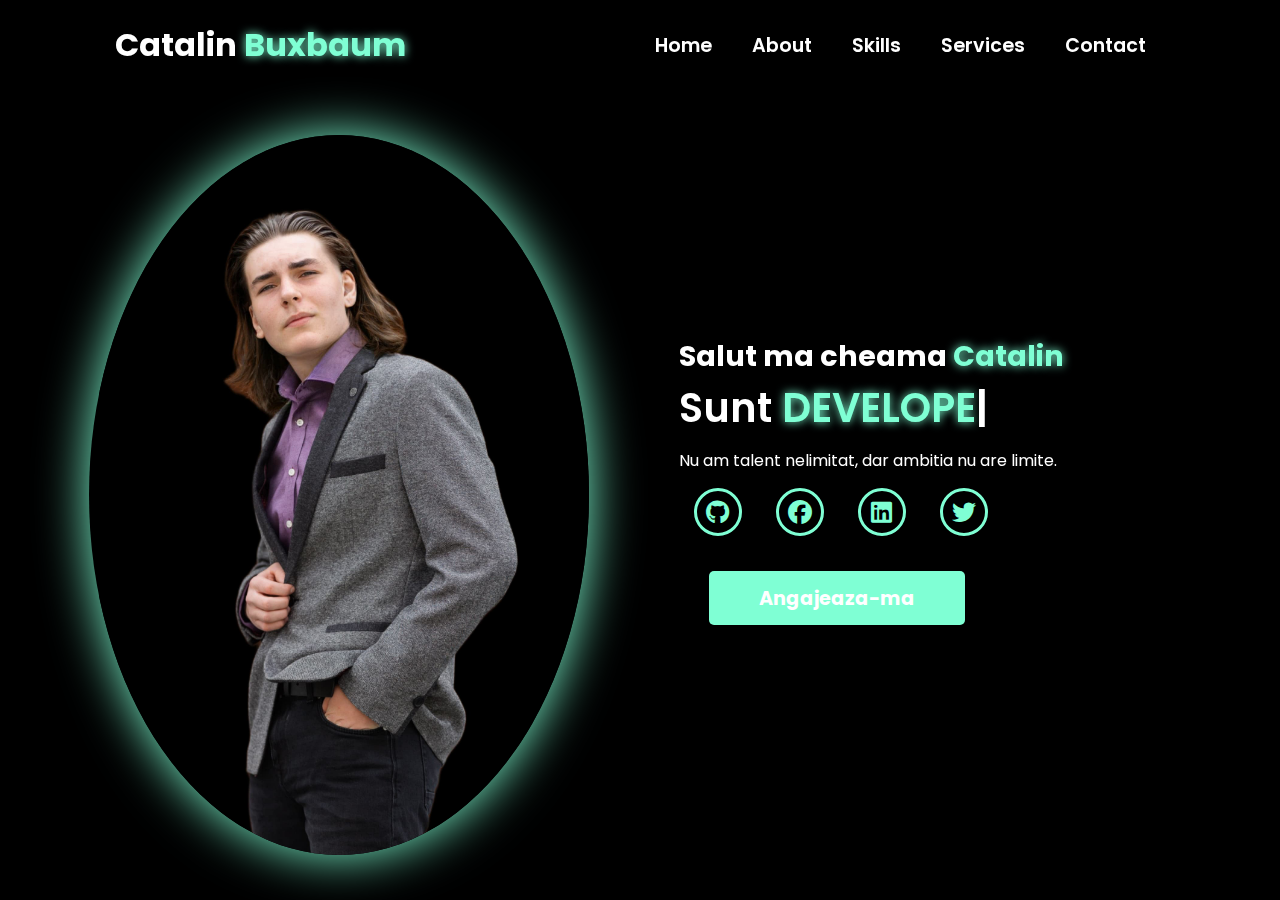
==== index.html @ 6d6b0965 "First commit" ====
<!DOCTYPE html>
<html lang="en">
<head>
    <meta charset="UTF-8">
    <meta name="viewport" content="width=device-width, initial-scale=1.0">
    <link rel="stylesheet" href="https://cdnjs.cloudflare.com/ajax/libs/font-awesome/6.5.1/css/all.min.css">
    <link rel="stylesheet" href="https://unpkg.com/aos@next/dist/aos.css" />
    <link rel="stylesheet" href="style.css">
    <title>Catalin Portofoliu</title>
</head>
<body>
    <nav>
        <div class="nav-container">
            <div class="logo" data-aos="zoom-in" data-aos-duration="1500">
                Catalin <span>Buxbaum</span>
            </div>
            <div class="links">
                <div class="link" data-aos="fade-up" data-aos-duration="1500" data-aos-delay="100"><a href="#">Home</a></div>
                <div class="link" data-aos="fade-up" data-aos-duration="1500" data-aos-delay="200"><a href="#">About</a></div>
                <div class="link" data-aos="fade-up" data-aos-duration="1500" data-aos-delay="300"><a href="#">Skills</a></div>
                <div class="link" data-aos="fade-up" data-aos-duration="1500" data-aos-delay="400"><a href="#">Services</a></div>
                <div class="link" data-aos="fade-up" data-aos-duration="1500" data-aos-delay="500"><a href="#">Contact</a></div>
        </div>
        <i class="fa-solid fa-bars hamburg" onclick="hamburg()"></i>
    </div>
        <div class="dropdown">
            <div class="links">
                <a href="#">Home</a>
                <a href="#">About</a>
                <a href="#">Skills</a>
                <a href="#">Service</a>
                <a href="#">Contact</a>
                <i class="fa-solid fa-xmark cancel" onclick="cancel()"></i>
            </div>
        </div>
    </nav>
    <section>
        <div class="main-container">
            <div class="image" data-aos="zoom-out" data-aos-duration="3000">
                <img src="Imagini/Par Lung.jpg" alt="">
            </div>
            <div class="content">
                <h1 data-aos="fade-left" data-aos-duration="1500" data-aos-delay="700">Salut ma cheama <span>Catalin</span></h1>
                <div class="typewriter" data-aos="fade-right" data-aos-duration="1500" data-aos-delay="900">Sunt <span class="typewriter-text"></span><label for="">|</label></div>
                <p data-aos="flip-down" data-aos-duration="1500" data-aos-delay="1100">Nu am talent nelimitat, dar ambitia nu are limite.</p>
                <div class="social-links">
                    <a href="#" data-aos="fade-up" data-aos-duration="1500" data-aos-delay="1300"><i class="fa-brands fa-github"></i></a>
                    <a href="#" data-aos="fade-up" data-aos-duration="1500" data-aos-delay="1400"><i class="fa-brands fa-facebook"></i></a>
                    <a href="#" data-aos="fade-up" data-aos-duration="1500" data-aos-delay="1500"><i class="fa-brands fa-linkedin"></i></a>
                    <a href="#" data-aos="fade-up" data-aos-duration="1500" data-aos-delay="1600"><i class="fa-brands fa-twitter"></i></a>
                </div>
                <div class="btn" data-aos="zoom-in" data-aos-duration="1500" data-aos-delay="1800">
                    <button><Angajeaza-ma>Angajeaza-ma</button>
                </div>
            </div>
        </div>
    </section>
    <script src="https://unpkg.com/aos@next/dist/aos.js"></script>
    <script>
      AOS.init({offset:0});
    </script>
    <script src="script.js"></script>
</body>
</html>
---- style.css ----
@import url('https://fonts.googleapis.com/css2?family=Poppins:wght@100;200;300;400;500;600&display=swap');


:root {
    --accent-color: aquamarine;
}

* {
    padding: 0;
    margin: 0;
    font-family: 'Poppins', sans-serif;
    box-sizing: border-box;
}

body {
    width: 100%;
    height: 100vh;
    overflow: hidden;
    background-color: black;
}

nav {
    width: 100%;
    height: 10vh;
    position: sticky;
}

.nav-container {
    width: 100%;
    height: 100%;
    display: flex;
    justify-content: space-around;
    align-items: center;
}

.logo {
    color: white;
    font-size: 2rem;
    font-weight: bold;
}

.logo span {
    color: var(--accent-color);
    text-shadow: 0 0 10px var(--accent-color);
}

.hamburg,
.cancel {
    cursor: pointer;
    position: absolute;
    right: 15px;
    top: 10px;
    color: white;
    display: none;
    font-size: clamp(2.5rem, 0.5rem + 5vw, 3rem);
}

.nav-container .links {
    display: flex;
}

.nav-container .links a {
    position: relative;
    font-size: 1.2rem;
    color: white;
    margin: 0 20px;
    text-decoration: none;
    font-weight: 550;
    transition: 0.3s linear;
}

.nav-container .links a::before {
    position: absolute;
    content: "";
    bottom: -3px;
    left: 0;
    width: 0%;
    height: 3px;
    background-color: var(--accent-color);
    transition: 0.2s linear;
}

.nav-container .links a:hover::before {
    width: 100%;
}

.nav-container .links a:hover {
    color: var(--accent-color);
}

.dropdown {
    z-index: 100;
    position: absolute;
    top: 0;
    transform: translateY(-500px);
    width: 100%;
    height: auto;
    backdrop-filter: blur(4px) brightness(40%);
    box-shadow: 0 0 20px black;
    transition: 0.2s linear;
}

.dropdown .links a {
    display: flex;
    color: white;
    text-decoration: none;
    justify-content: center;
    padding: 15px 0;
    align-items: center;
    transition: 0.2s linear;
}

.dropdown .links a:hover {
    background-color: var(--accent-color);
}

section {
    width: 100%;
    height: 90vh;
}

.main-container {
    width: 100%;
    height: 100%;
    display: flex;
    justify-content: space-evenly;
    align-items: center;
}

.main-container .image {
    width: 500px;
    height: 80vh;
    border-radius: 100%;
    overflow: hidden;
    box-shadow: 0 0 50px var(--accent-color);
}

.main-container .image img {
    width: 110%;
    height: auto;
    margin-left: 10px;
    position: relative;
    top: -80px;   
}

.main-container .image:hover {
    animation: animate 1.5s ease-in-out infinite;
}

@keyframes animate {
    0% {
        scale: 1;
    }
    50% {
        scale: 1.05;
    }
    100% {
        scale: 1;
    }
}

.main-container .content {
    color: white;
    width: 40%;
    min-height: 100px;
}

.content h1 {
    font-size: clamp(1rem, 1rem + 5vw, 1.8rem);
}

.content h1 span {
    color: var(--accent-color);
    text-shadow: 0 0 10px var(--accent-color);
}

.content .typewriter {
    font-size: clamp(1rem, 1rem + 5vw, 2.5rem);
    font-weight: 600;
}

.content .typewriter-text {
    color: var(--accent-color);
    text-shadow: 0 0 10px var(--accent-color);
}

.content p {
    font-size: clamp(0.4rem, 0.2rem + 9vw, 1rem);
    margin: 10px 0;
}

.social-links i {
    display: inline-flex;
    justify-content: center;
    align-items: center;
    width: 3rem;
    height: 3rem;
    background-color: transparent;
    border: 0.2rem solid var(--accent-color);
    border-radius: 50%;
    color: var(--accent-color);
    margin: 5px 15px;
    font-size: 1.5rem;
    transition: 0.2s linear;
}

.social-links i:hover {
    scale: 1.3;
    color: black;
    background-color: var(--accent-color);
    filter: drop-shadow(0 0 10px var(--accent-color));
}

.content button {
    width: 50%;
    height: 6vh;
    margin: 30px;
    background-color: var(--accent-color);
    color: white;
    border: none;
    outline: none;
    font-size: 120%;
    font-weight: 700;
    border-radius: 5px;
    transition: 0.2s linear;
}

.content button:hover {
    scale: 1.1;
    color: var(--accent-color);
    border: 2px solid var(--accent-color);
    background-color: transparent;
    font-weight: 700;
    box-shadow: 0 0 40px var(--accent-color);
}

@media (max-width:884px) {
    nav .logo {
        position: absolute;
        top: 16px;
        left: 15px;
        font-size: 1.5rem;
    }

    .main-container {
        display: flex;
        flex-direction: column;
    }

    .nav-container .links {
        display: none;
    }

    .hamburg,
    .cancel {
        display: block;
    }

    .main-container .content {
        width: 80%;
    }

    .social-links i {
        width: 2.5rem;
        height: 2.5rem;
        font-size: 1.5rem;
    }

    .main-container .image {
        z-index: -1;
        width: 50%;
        height: 60%;
    }
}

@media (max-width:440px) {
    .main-container .image {
        width: 50%;
        height: 60%;
        margin-bottom: 0px;
    }

    .main-container .content {
        width: 80%;
    }

    .main-container button {
        margin-top: 15px;
    }
}
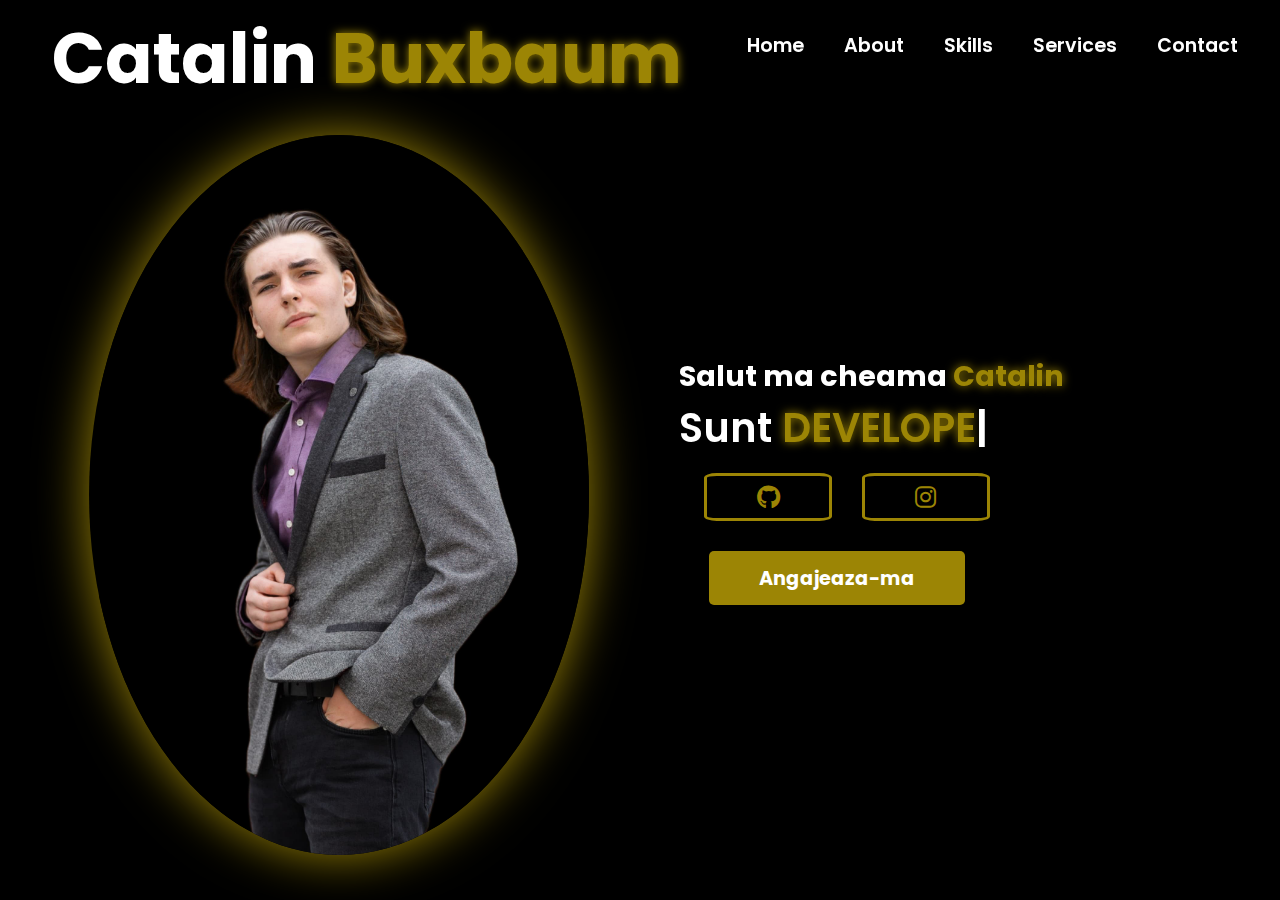
==== commit 8ef8c86e: "second commit" ====
--- a/index.html
+++ b/index.html
@@ -42,12 +42,10 @@
             <div class="content">
                 <h1 data-aos="fade-left" data-aos-duration="1500" data-aos-delay="700">Salut ma cheama <span>Catalin</span></h1>
                 <div class="typewriter" data-aos="fade-right" data-aos-duration="1500" data-aos-delay="900">Sunt <span class="typewriter-text"></span><label for="">|</label></div>
-                <p data-aos="flip-down" data-aos-duration="1500" data-aos-delay="1100">Nu am talent nelimitat, dar ambitia nu are limite.</p>
+                <p data-aos="flip-down" data-aos-duration="1500" data-aos-delay="1100"></p>
                 <div class="social-links">
                     <a href="#" data-aos="fade-up" data-aos-duration="1500" data-aos-delay="1300"><i class="fa-brands fa-github"></i></a>
-                    <a href="#" data-aos="fade-up" data-aos-duration="1500" data-aos-delay="1400"><i class="fa-brands fa-facebook"></i></a>
-                    <a href="#" data-aos="fade-up" data-aos-duration="1500" data-aos-delay="1500"><i class="fa-brands fa-linkedin"></i></a>
-                    <a href="#" data-aos="fade-up" data-aos-duration="1500" data-aos-delay="1600"><i class="fa-brands fa-twitter"></i></a>
+                    <a href="#" data-aos="fade-up" data-aos-duration="1500" data-aos-delay="1400"><i class="fa-brands fa-instagram"></i></a>
                 </div>
                 <div class="btn" data-aos="zoom-in" data-aos-duration="1500" data-aos-delay="1800">
                     <button><Angajeaza-ma>Angajeaza-ma</button>
--- a/style.css
+++ b/style.css
@@ -2,7 +2,7 @@
 
 
 :root {
-    --accent-color: aquamarine;
+    --accent-color: rgb(156, 133, 5);
 }
 
 * {
@@ -34,9 +34,12 @@
 }
 
 .logo {
-    color: white;
+    color: rgb(255, 255, 255);
     font-size: 2rem;
     font-weight: bold;
+    font-size: 70px;
+    margin-left: 2.3vw;
+    margin-top: 3vh;
 }
 
 .logo span {
@@ -193,15 +196,16 @@
     display: inline-flex;
     justify-content: center;
     align-items: center;
-    width: 3rem;
+    width: 8rem;
     height: 3rem;
     background-color: transparent;
     border: 0.2rem solid var(--accent-color);
-    border-radius: 50%;
-    color: var(--accent-color);
-    margin: 5px 15px;
+    border-radius: 10%;
+    color: var(--accent-color);
     font-size: 1.5rem;
     transition: 0.2s linear;
+    margin-left: 5%;
+    margin-top: 1%;
 }
 
 .social-links i:hover {
@@ -271,6 +275,9 @@
         width: 50%;
         height: 60%;
     }
+    .image{
+        margin-top: 10vh;
+    }
 }
 
 @media (max-width:440px) {
@@ -287,4 +294,5 @@
     .main-container button {
         margin-top: 15px;
     }
-}
+    
+}
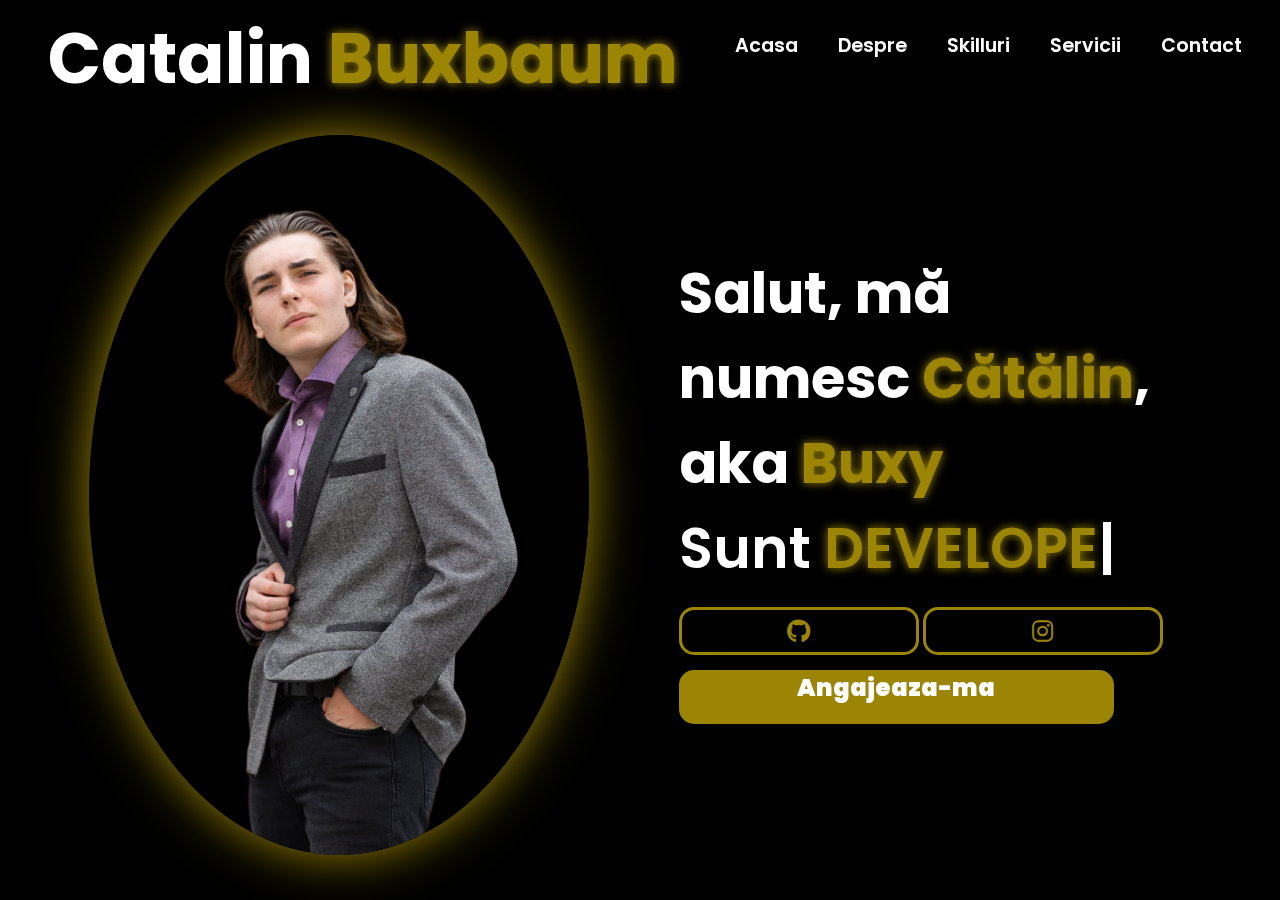
==== commit ef410797: "third commit" ====
--- a/index.html
+++ b/index.html
@@ -15,10 +15,10 @@
                 Catalin <span>Buxbaum</span>
             </div>
             <div class="links">
-                <div class="link" data-aos="fade-up" data-aos-duration="1500" data-aos-delay="100"><a href="#">Home</a></div>
-                <div class="link" data-aos="fade-up" data-aos-duration="1500" data-aos-delay="200"><a href="#">About</a></div>
-                <div class="link" data-aos="fade-up" data-aos-duration="1500" data-aos-delay="300"><a href="#">Skills</a></div>
-                <div class="link" data-aos="fade-up" data-aos-duration="1500" data-aos-delay="400"><a href="#">Services</a></div>
+                <div class="link" data-aos="fade-up" data-aos-duration="1500" data-aos-delay="100"><a href="#">Acasa</a></div>
+                <div class="link" data-aos="fade-up" data-aos-duration="1500" data-aos-delay="200"><a href="#">Despre</a></div>
+                <div class="link" data-aos="fade-up" data-aos-duration="1500" data-aos-delay="300"><a href="#">Skilluri</a></div>
+                <div class="link" data-aos="fade-up" data-aos-duration="1500" data-aos-delay="400"><a href="#">Servicii</a></div>
                 <div class="link" data-aos="fade-up" data-aos-duration="1500" data-aos-delay="500"><a href="#">Contact</a></div>
         </div>
         <i class="fa-solid fa-bars hamburg" onclick="hamburg()"></i>
@@ -40,12 +40,12 @@
                 <img src="Imagini/Par Lung.jpg" alt="">
             </div>
             <div class="content">
-                <h1 data-aos="fade-left" data-aos-duration="1500" data-aos-delay="700">Salut ma cheama <span>Catalin</span></h1>
+                <h1 data-aos="fade-left" data-aos-duration="1500" data-aos-delay="700">Salut, mă numesc <span>Cătălin</span>, aka <span>Buxy</span></h1>
                 <div class="typewriter" data-aos="fade-right" data-aos-duration="1500" data-aos-delay="900">Sunt <span class="typewriter-text"></span><label for="">|</label></div>
                 <p data-aos="flip-down" data-aos-duration="1500" data-aos-delay="1100"></p>
                 <div class="social-links">
-                    <a href="#" data-aos="fade-up" data-aos-duration="1500" data-aos-delay="1300"><i class="fa-brands fa-github"></i></a>
-                    <a href="#" data-aos="fade-up" data-aos-duration="1500" data-aos-delay="1400"><i class="fa-brands fa-instagram"></i></a>
+                    <a href="https://github.com/Catalin0770" data-aos="fade-up" data-aos-duration="1500" data-aos-delay="1300"><i class="fa-brands fa-github"></i></a>
+                    <a href="https://www.instagram.com/cata_lino_07/" data-aos="fade-up" data-aos-duration="1500" data-aos-delay="1400"><i class="fa-brands fa-instagram"></i></a>
                 </div>
                 <div class="btn" data-aos="zoom-in" data-aos-duration="1500" data-aos-delay="1800">
                     <button><Angajeaza-ma>Angajeaza-ma</button>
--- a/style.css
+++ b/style.css
@@ -169,7 +169,7 @@
 }
 
 .content h1 {
-    font-size: clamp(1rem, 1rem + 5vw, 1.8rem);
+    font-size: clamp(3.5rem, 3.5rem + 10vw, 2rem);
 }
 
 .content h1 span {
@@ -178,7 +178,7 @@
 }
 
 .content .typewriter {
-    font-size: clamp(1rem, 1rem + 5vw, 2.5rem);
+    font-size: clamp(2rem, 2rem + 5vw, 3.5rem);
     font-weight: 600;
 }
 
@@ -196,37 +196,41 @@
     display: inline-flex;
     justify-content: center;
     align-items: center;
-    width: 8rem;
+    width: 15rem;
     height: 3rem;
     background-color: transparent;
     border: 0.2rem solid var(--accent-color);
-    border-radius: 10%;
+    border-radius: 15px;
     color: var(--accent-color);
     font-size: 1.5rem;
     transition: 0.2s linear;
-    margin-left: 5%;
+    
     margin-top: 1%;
 }
 
 .social-links i:hover {
-    scale: 1.3;
+    scale: 1.2;
     color: black;
     background-color: var(--accent-color);
     filter: drop-shadow(0 0 10px var(--accent-color));
 }
 
 .content button {
-    width: 50%;
+    display: inline-flex;
+    justify-content: center;
+    width: 85%;
     height: 6vh;
-    margin: 30px;
+    margin: 15px;
     background-color: var(--accent-color);
     color: white;
     border: none;
     outline: none;
-    font-size: 120%;
-    font-weight: 700;
-    border-radius: 5px;
-    transition: 0.2s linear;
+    font-size: 150%;
+    font-weight: 900;
+    border-radius: 15px;
+    transition: 0.2s linear;
+    margin-left: -0%;
+    
 }
 
 .content button:hover {
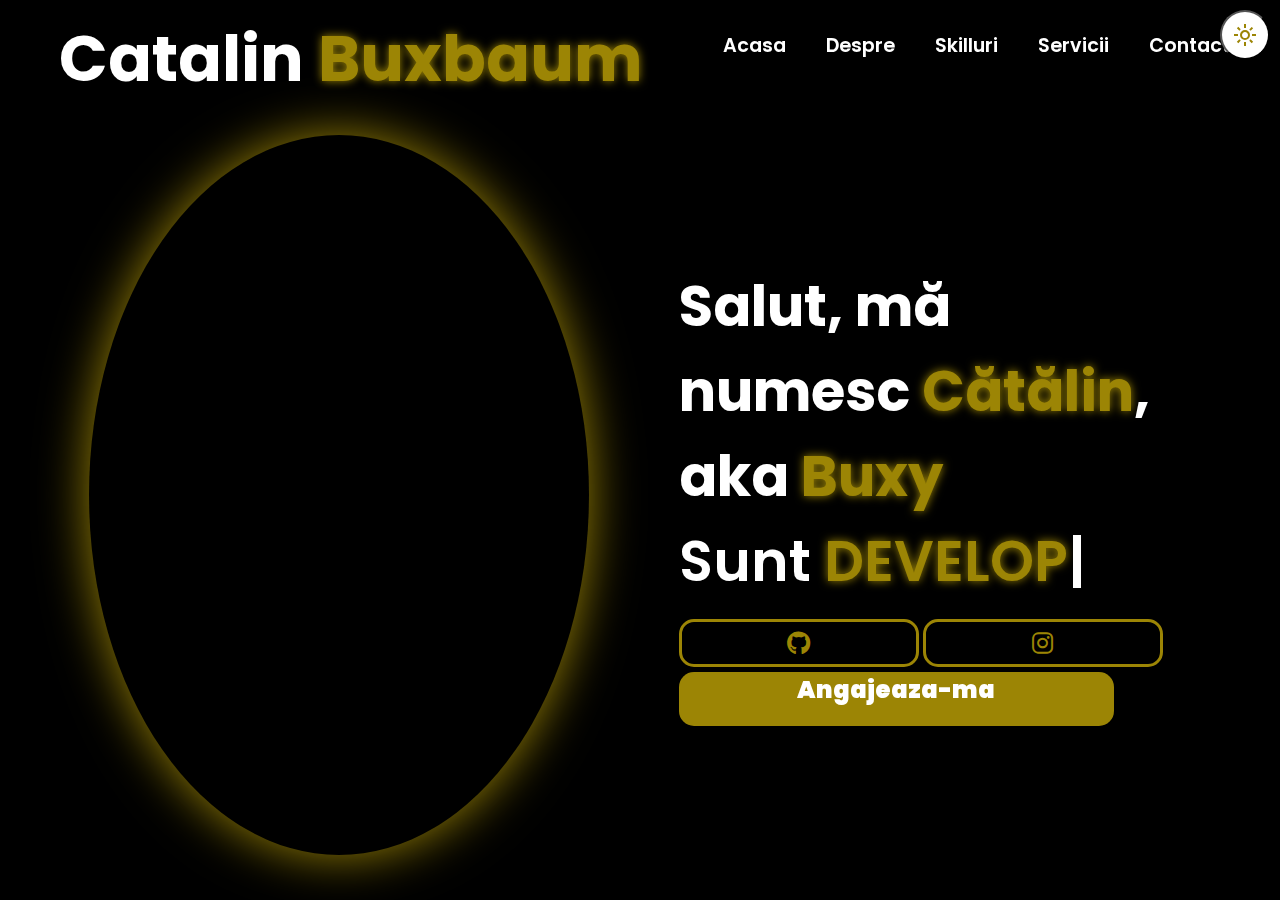
==== commit c1e1089a: "lightmode" ====
--- a/index.html
+++ b/index.html
@@ -9,6 +9,10 @@
     <title>Catalin Portofoliu</title>
 </head>
 <body>
+    <button id="theme-switch">
+        <svg xmlns="http://www.w3.org/2000/svg" height="24px" viewBox="0 -960 960 960" width="24px" fill="#FFFFFF"><path d="M480-120q-150 0-255-105T120-480q0-150 105-255t255-105q14 0 27.5 1t26.5 3q-41 29-65.5 75.5T444-660q0 90 63 153t153 63q55 0 101-24.5t75-65.5q2 13 3 26.5t1 27.5q0 150-105 255T480-120Zm0-80q88 0 158-48.5T740-375q-20 5-40 8t-40 3q-123 0-209.5-86.5T364-660q0-20 3-40t8-40q-78 32-126.5 102T200-480q0 116 82 198t198 82Zm-10-270Z"/></svg>
+        <svg xmlns="http://www.w3.org/2000/svg" height="24px" viewBox="0 -960 960 960" width="24px" fill="#000000"><path d="M480-360q50 0 85-35t35-85q0-50-35-85t-85-35q-50 0-85 35t-35 85q0 50 35 85t85 35Zm0 80q-83 0-141.5-58.5T280-480q0-83 58.5-141.5T480-680q83 0 141.5 58.5T680-480q0 83-58.5 141.5T480-280ZM200-440H40v-80h160v80Zm720 0H760v-80h160v80ZM440-760v-160h80v160h-80Zm0 720v-160h80v160h-80ZM256-650l-101-97 57-59 96 100-52 56Zm492 496-97-101 53-55 101 97-57 59Zm-98-550 97-101 59 57-100 96-56-52ZM154-212l101-97 55 53-97 101-59-57Zm326-268Z"/></svg>
+    </button>
     <nav>
         <div class="nav-container">
             <div class="logo" data-aos="zoom-in" data-aos-duration="1500">
@@ -20,9 +24,9 @@
                 <div class="link" data-aos="fade-up" data-aos-duration="1500" data-aos-delay="300"><a href="#">Skilluri</a></div>
                 <div class="link" data-aos="fade-up" data-aos-duration="1500" data-aos-delay="400"><a href="#">Servicii</a></div>
                 <div class="link" data-aos="fade-up" data-aos-duration="1500" data-aos-delay="500"><a href="#">Contact</a></div>
+            </div>
+            <i class="fa-solid fa-bars hamburg" onclick="hamburg()"></i>
         </div>
-        <i class="fa-solid fa-bars hamburg" onclick="hamburg()"></i>
-    </div>
         <div class="dropdown">
             <div class="links">
                 <a href="#">Home</a>
@@ -37,18 +41,18 @@
     <section>
         <div class="main-container">
             <div class="image" data-aos="zoom-out" data-aos-duration="3000">
-                <img src="Imagini/Par Lung.jpg" alt="">
+                <img src="Imagini/Par Scurt Negru.png" alt="">
             </div>
             <div class="content">
                 <h1 data-aos="fade-left" data-aos-duration="1500" data-aos-delay="700">Salut, mă numesc <span>Cătălin</span>, aka <span>Buxy</span></h1>
-                <div class="typewriter" data-aos="fade-right" data-aos-duration="1500" data-aos-delay="900">Sunt <span class="typewriter-text"></span><label for="">|</label></div>
+                <div class="typewriter" data-aos="fade-right" data-aos-duration="1500" data-aos-delay="900">Sunt <span class="typewriter-text"></span><label>|</label></div>
                 <p data-aos="flip-down" data-aos-duration="1500" data-aos-delay="1100"></p>
                 <div class="social-links">
                     <a href="https://github.com/Catalin0770" data-aos="fade-up" data-aos-duration="1500" data-aos-delay="1300"><i class="fa-brands fa-github"></i></a>
                     <a href="https://www.instagram.com/cata_lino_07/" data-aos="fade-up" data-aos-duration="1500" data-aos-delay="1400"><i class="fa-brands fa-instagram"></i></a>
                 </div>
                 <div class="btn" data-aos="zoom-in" data-aos-duration="1500" data-aos-delay="1800">
-                    <button><Angajeaza-ma>Angajeaza-ma</button>
+                    <button>Angajeaza-ma</button>
                 </div>
             </div>
         </div>
@@ -59,4 +63,4 @@
     </script>
     <script src="script.js"></script>
 </body>
-</html>+</html>
--- a/style.css
+++ b/style.css
@@ -1,8 +1,49 @@
 @import url('https://fonts.googleapis.com/css2?family=Poppins:wght@100;200;300;400;500;600&display=swap');
-
 
 :root {
     --accent-color: rgb(156, 133, 5);
+    --background-color: black;
+    --text-color: rgb(255, 255, 255);
+    --nav-link-hover: var(--accent-color);
+    --dropdown-bg: rgba(0, 0, 0, 0.4);
+    --box-shadow-color: black;
+}
+#theme-switch{
+    position: fixed;
+    top: 10px;
+    right: 10px;
+    z-index: 10000;
+}
+.lightmode{
+    --accent-color: rgb(156, 133, 5);
+    --background-color: white;
+    --text-color: rgb(0,0,0);
+    --nav-link-hover: var(--accent-color);
+    --dropdown-bg: rgba(0, 0, 0, 0.4);
+    --box-shadow-color: black;
+}
+#theme-switch{
+
+    height: 50px;
+    width: 50px;
+    padding: 0;
+    border-radius: 50%;
+    background-color: var(--text-color);
+    display: flex;
+    justify-content: center;
+    align-items: center;
+}
+#theme-switch svg{
+     fill: var(--accent-color);
+}
+.lightmode #theme-switch svg:last-child{
+    display: none;
+}
+#theme-switch svg:first-child{
+    display: none;
+}
+.lightmode #theme-switch svg:first-child{
+    display: block;
 }
 
 * {
@@ -16,7 +57,7 @@
     width: 100%;
     height: 100vh;
     overflow: hidden;
-    background-color: black;
+    background-color: var(--background-color);
 }
 
 nav {
@@ -34,10 +75,9 @@
 }
 
 .logo {
-    color: rgb(255, 255, 255);
-    font-size: 2rem;
+    color: var(--text-color);
+    font-size: 4rem;
     font-weight: bold;
-    font-size: 70px;
     margin-left: 2.3vw;
     margin-top: 3vh;
 }
@@ -53,7 +93,7 @@
     position: absolute;
     right: 15px;
     top: 10px;
-    color: white;
+    color: var(--text-color);
     display: none;
     font-size: clamp(2.5rem, 0.5rem + 5vw, 3rem);
 }
@@ -65,7 +105,7 @@
 .nav-container .links a {
     position: relative;
     font-size: 1.2rem;
-    color: white;
+    color: var(--text-color);
     margin: 0 20px;
     text-decoration: none;
     font-weight: 550;
@@ -79,7 +119,7 @@
     left: 0;
     width: 0%;
     height: 3px;
-    background-color: var(--accent-color);
+    background-color: var(--nav-link-hover);
     transition: 0.2s linear;
 }
 
@@ -88,7 +128,7 @@
 }
 
 .nav-container .links a:hover {
-    color: var(--accent-color);
+    color: var(--nav-link-hover);
 }
 
 .dropdown {
@@ -99,13 +139,13 @@
     width: 100%;
     height: auto;
     backdrop-filter: blur(4px) brightness(40%);
-    box-shadow: 0 0 20px black;
+    box-shadow: 0 0 20px var(--box-shadow-color);
     transition: 0.2s linear;
 }
 
 .dropdown .links a {
     display: flex;
-    color: white;
+    color: var(--text-color);
     text-decoration: none;
     justify-content: center;
     padding: 15px 0;
@@ -139,11 +179,9 @@
 }
 
 .main-container .image img {
-    width: 110%;
+    width: 100%;
     height: auto;
-    margin-left: 10px;
-    position: relative;
-    top: -80px;   
+    position: relative;  
 }
 
 .main-container .image:hover {
@@ -163,7 +201,7 @@
 }
 
 .main-container .content {
-    color: white;
+    color: var(--text-color);
     width: 40%;
     min-height: 100px;
 }
@@ -204,13 +242,12 @@
     color: var(--accent-color);
     font-size: 1.5rem;
     transition: 0.2s linear;
-    
     margin-top: 1%;
 }
 
 .social-links i:hover {
-    scale: 1.2;
-    color: black;
+    scale: 1.1;
+    color: var(--background-color);
     background-color: var(--accent-color);
     filter: drop-shadow(0 0 10px var(--accent-color));
 }
@@ -220,16 +257,15 @@
     justify-content: center;
     width: 85%;
     height: 6vh;
-    margin: 15px;
+    margin-top: 5px;
     background-color: var(--accent-color);
-    color: white;
+    color: var(--text-color);
     border: none;
     outline: none;
     font-size: 150%;
     font-weight: 900;
     border-radius: 15px;
     transition: 0.2s linear;
-    margin-left: -0%;
     
 }
 
@@ -279,7 +315,7 @@
         width: 50%;
         height: 60%;
     }
-    .image{
+    .image {
         margin-top: 10vh;
     }
 }
@@ -298,5 +334,4 @@
     .main-container button {
         margin-top: 15px;
     }
-    
-}
+}
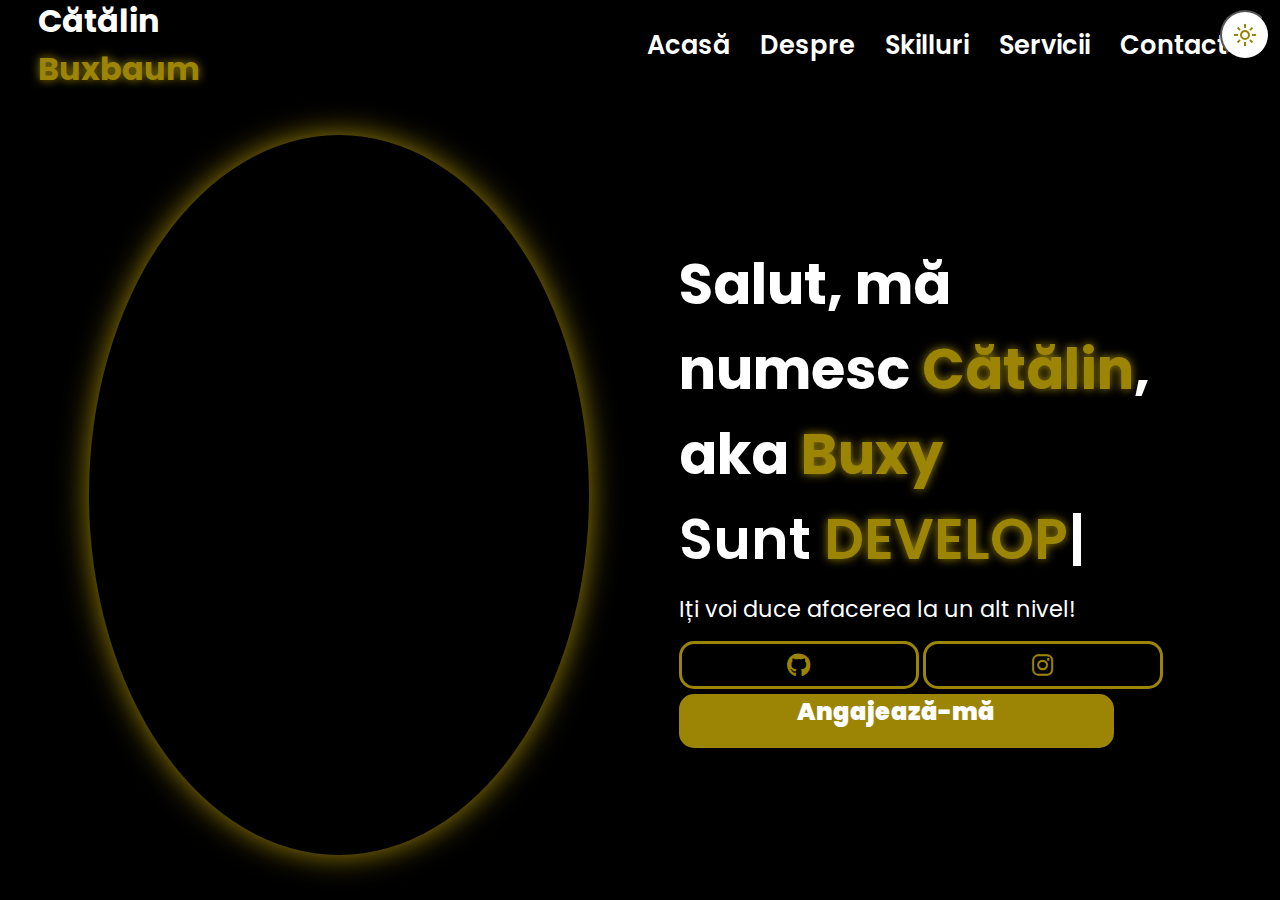
==== commit 764c8c97: "ajustare subpagini" ====
--- a/index.html
+++ b/index.html
@@ -4,9 +4,8 @@
     <meta charset="UTF-8">
     <meta name="viewport" content="width=device-width, initial-scale=1.0">
     <link rel="stylesheet" href="https://cdnjs.cloudflare.com/ajax/libs/font-awesome/6.5.1/css/all.min.css">
-    <link rel="stylesheet" href="https://unpkg.com/aos@next/dist/aos.css" />
     <link rel="stylesheet" href="style.css">
-    <title>Catalin Portofoliu</title>
+    <title>Buxy.ro</title>
 </head>
 <body>
     <button id="theme-switch">
@@ -16,24 +15,24 @@
     <nav>
         <div class="nav-container">
             <div class="logo" data-aos="zoom-in" data-aos-duration="1500">
-                Catalin <span>Buxbaum</span>
+                Cătălin <span>Buxbaum</span>
             </div>
             <div class="links">
-                <div class="link" data-aos="fade-up" data-aos-duration="1500" data-aos-delay="100"><a href="#">Acasa</a></div>
-                <div class="link" data-aos="fade-up" data-aos-duration="1500" data-aos-delay="200"><a href="#">Despre</a></div>
-                <div class="link" data-aos="fade-up" data-aos-duration="1500" data-aos-delay="300"><a href="#">Skilluri</a></div>
-                <div class="link" data-aos="fade-up" data-aos-duration="1500" data-aos-delay="400"><a href="#">Servicii</a></div>
-                <div class="link" data-aos="fade-up" data-aos-duration="1500" data-aos-delay="500"><a href="#">Contact</a></div>
+                <div class="link" data-aos="fade-up" data-aos-duration="1500" data-aos-delay="100"><a href="/index.html">Acasă</a></div>
+                <div class="link" data-aos="fade-up" data-aos-duration="1500" data-aos-delay="200"><a href="/SubpagesHtml/despre.html">Despre</a></div>
+                <div class="link" data-aos="fade-up" data-aos-duration="1500" data-aos-delay="300"><a href="/SubpagesHtml/skilluri.html">Skilluri</a></div>
+                <div class="link" data-aos="fade-up" data-aos-duration="1500" data-aos-delay="400"><a href="/SubpagesHtml/servicii.html">Servicii</a></div>
+                <div class="link" data-aos="fade-up" data-aos-duration="1500" data-aos-delay="500"><a href="/SubpagesHtml/contact.html">Contact</a></div>
             </div>
             <i class="fa-solid fa-bars hamburg" onclick="hamburg()"></i>
         </div>
         <div class="dropdown">
             <div class="links">
-                <a href="#">Home</a>
-                <a href="#">About</a>
-                <a href="#">Skills</a>
-                <a href="#">Service</a>
-                <a href="#">Contact</a>
+                <a href="/index.html">Acasă</a>
+                <a href="/SubpagesHtml/despre.html">Despre</a>
+                <a href="/SubpagesHtml/skilluri.html">Skilluri</a>
+                <a href="/SubpagesHtml/servicii.html">Servicii</a>
+                <a href="/SubpagesHtml/contact.html">Contact</a>
                 <i class="fa-solid fa-xmark cancel" onclick="cancel()"></i>
             </div>
         </div>
@@ -46,21 +45,22 @@
             <div class="content">
                 <h1 data-aos="fade-left" data-aos-duration="1500" data-aos-delay="700">Salut, mă numesc <span>Cătălin</span>, aka <span>Buxy</span></h1>
                 <div class="typewriter" data-aos="fade-right" data-aos-duration="1500" data-aos-delay="900">Sunt <span class="typewriter-text"></span><label>|</label></div>
-                <p data-aos="flip-down" data-aos-duration="1500" data-aos-delay="1100"></p>
+                <p data-aos="flip-down" data-aos-duration="1500" data-aos-delay="1100">Iți voi duce afacerea la un alt nivel!</p>
                 <div class="social-links">
                     <a href="https://github.com/Catalin0770" data-aos="fade-up" data-aos-duration="1500" data-aos-delay="1300"><i class="fa-brands fa-github"></i></a>
                     <a href="https://www.instagram.com/cata_lino_07/" data-aos="fade-up" data-aos-duration="1500" data-aos-delay="1400"><i class="fa-brands fa-instagram"></i></a>
                 </div>
-                <div class="btn" data-aos="zoom-in" data-aos-duration="1500" data-aos-delay="1800">
-                    <button>Angajeaza-ma</button>
+                <a href="/SubpagesHtml/contact.html">
+                <div class="btn" data-aos="zoom-in" data-aos-duration="1500" data-aos-delay="1800" >
+                    <button>Angajează-mă</button>
                 </div>
+                </a>
             </div>
         </div>
     </section>
-    <script src="https://unpkg.com/aos@next/dist/aos.js"></script>
     <script>
       AOS.init({offset:0});
     </script>
     <script src="script.js"></script>
 </body>
-</html>
+</html>--- a/style.css
+++ b/style.css
@@ -8,22 +8,21 @@
     --dropdown-bg: rgba(0, 0, 0, 0.4);
     --box-shadow-color: black;
 }
-#theme-switch{
+
+.lightmode {
+    --accent-color: rgb(156, 133, 5);
+    --background-color: white;
+    --text-color: rgb(0, 0, 0);
+    --nav-link-hover: var(--accent-color);
+    --dropdown-bg: rgba(0, 0, 0, 0.4);
+    --box-shadow-color: black;
+}
+
+#theme-switch {
     position: fixed;
     top: 10px;
     right: 10px;
     z-index: 10000;
-}
-.lightmode{
-    --accent-color: rgb(156, 133, 5);
-    --background-color: white;
-    --text-color: rgb(0,0,0);
-    --nav-link-hover: var(--accent-color);
-    --dropdown-bg: rgba(0, 0, 0, 0.4);
-    --box-shadow-color: black;
-}
-#theme-switch{
-
     height: 50px;
     width: 50px;
     padding: 0;
@@ -33,16 +32,20 @@
     justify-content: center;
     align-items: center;
 }
-#theme-switch svg{
-     fill: var(--accent-color);
-}
-.lightmode #theme-switch svg:last-child{
+
+#theme-switch svg {
+    fill: var(--accent-color);
+}
+
+.lightmode #theme-switch svg:last-child {
     display: none;
 }
-#theme-switch svg:first-child{
+
+#theme-switch svg:first-child {
     display: none;
 }
-.lightmode #theme-switch svg:first-child{
+
+.lightmode #theme-switch svg:first-child {
     display: block;
 }
 
@@ -67,19 +70,23 @@
 }
 
 .nav-container {
+    border-style: none;
+    border-width: 4px;
+    border-color: rgba(156, 133, 5, 0.5);
     width: 100%;
     height: 100%;
     display: flex;
-    justify-content: space-around;
+    justify-content: left;
     align-items: center;
 }
 
 .logo {
-    color: var(--text-color);
-    font-size: 4rem;
+    
+    color: var(--text-color);
+    font-size: 2rem;
     font-weight: bold;
-    margin-left: 2.3vw;
-    margin-top: 3vh;
+    margin-left: 3vw;
+    margin-top: 0vh;
 }
 
 .logo span {
@@ -87,8 +94,7 @@
     text-shadow: 0 0 10px var(--accent-color);
 }
 
-.hamburg,
-.cancel {
+.hamburg, .cancel {
     cursor: pointer;
     position: absolute;
     right: 15px;
@@ -99,14 +105,16 @@
 }
 
 .nav-container .links {
+    margin-left: 30vw;
+    margin-right: 3vw;
     display: flex;
 }
 
 .nav-container .links a {
     position: relative;
-    font-size: 1.2rem;
-    color: var(--text-color);
-    margin: 0 20px;
+    font-size: 1.6rem;
+    color: var(--text-color);
+    margin: 0 15px;
     text-decoration: none;
     font-weight: 550;
     transition: 0.3s linear;
@@ -116,7 +124,6 @@
     position: absolute;
     content: "";
     bottom: -3px;
-    left: 0;
     width: 0%;
     height: 3px;
     background-color: var(--nav-link-hover);
@@ -175,7 +182,7 @@
     height: 80vh;
     border-radius: 100%;
     overflow: hidden;
-    box-shadow: 0 0 50px var(--accent-color);
+    box-shadow: 0 0 30px var(--accent-color);
 }
 
 .main-container .image img {
@@ -189,15 +196,9 @@
 }
 
 @keyframes animate {
-    0% {
-        scale: 1;
-    }
-    50% {
-        scale: 1.05;
-    }
-    100% {
-        scale: 1;
-    }
+    0% { scale: 1; }
+    50% { scale: 1.05; }
+    100% { scale: 1; }
 }
 
 .main-container .content {
@@ -228,6 +229,7 @@
 .content p {
     font-size: clamp(0.4rem, 0.2rem + 9vw, 1rem);
     margin: 10px 0;
+    font-size: 1.4rem;
 }
 
 .social-links i {
@@ -261,12 +263,10 @@
     background-color: var(--accent-color);
     color: var(--text-color);
     border: none;
-    outline: none;
     font-size: 150%;
     font-weight: 900;
     border-radius: 15px;
     transition: 0.2s linear;
-    
 }
 
 .content button:hover {
@@ -274,64 +274,5 @@
     color: var(--accent-color);
     border: 2px solid var(--accent-color);
     background-color: transparent;
-    font-weight: 700;
     box-shadow: 0 0 40px var(--accent-color);
-}
-
-@media (max-width:884px) {
-    nav .logo {
-        position: absolute;
-        top: 16px;
-        left: 15px;
-        font-size: 1.5rem;
-    }
-
-    .main-container {
-        display: flex;
-        flex-direction: column;
-    }
-
-    .nav-container .links {
-        display: none;
-    }
-
-    .hamburg,
-    .cancel {
-        display: block;
-    }
-
-    .main-container .content {
-        width: 80%;
-    }
-
-    .social-links i {
-        width: 2.5rem;
-        height: 2.5rem;
-        font-size: 1.5rem;
-    }
-
-    .main-container .image {
-        z-index: -1;
-        width: 50%;
-        height: 60%;
-    }
-    .image {
-        margin-top: 10vh;
-    }
-}
-
-@media (max-width:440px) {
-    .main-container .image {
-        width: 50%;
-        height: 60%;
-        margin-bottom: 0px;
-    }
-
-    .main-container .content {
-        width: 80%;
-    }
-
-    .main-container button {
-        margin-top: 15px;
-    }
-}
+}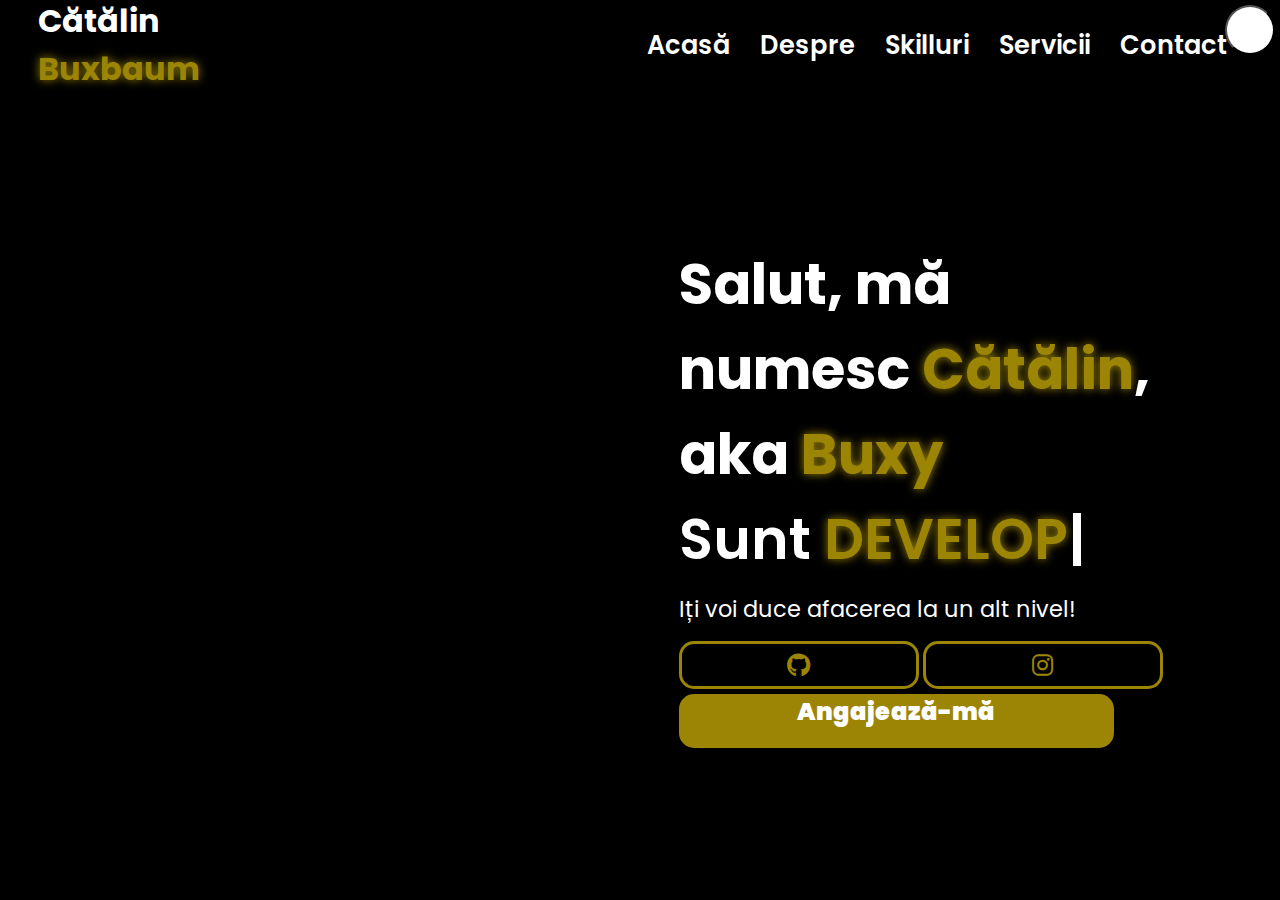
==== commit 7e058d37: "update telefon" ====
--- a/index.html
+++ b/index.html
@@ -8,59 +8,73 @@
     <title>Buxy.ro</title>
 </head>
 <body>
+    <!-- Buton schimbare temă -->
     <button id="theme-switch">
-        <svg xmlns="http://www.w3.org/2000/svg" height="24px" viewBox="0 -960 960 960" width="24px" fill="#FFFFFF"><path d="M480-120q-150 0-255-105T120-480q0-150 105-255t255-105q14 0 27.5 1t26.5 3q-41 29-65.5 75.5T444-660q0 90 63 153t153 63q55 0 101-24.5t75-65.5q2 13 3 26.5t1 27.5q0 150-105 255T480-120Zm0-80q88 0 158-48.5T740-375q-20 5-40 8t-40 3q-123 0-209.5-86.5T364-660q0-20 3-40t8-40q-78 32-126.5 102T200-480q0 116 82 198t198 82Zm-10-270Z"/></svg>
-        <svg xmlns="http://www.w3.org/2000/svg" height="24px" viewBox="0 -960 960 960" width="24px" fill="#000000"><path d="M480-360q50 0 85-35t35-85q0-50-35-85t-85-35q-50 0-85 35t-35 85q0 50 35 85t85 35Zm0 80q-83 0-141.5-58.5T280-480q0-83 58.5-141.5T480-680q83 0 141.5 58.5T680-480q0 83-58.5 141.5T480-280ZM200-440H40v-80h160v80Zm720 0H760v-80h160v80ZM440-760v-160h80v160h-80Zm0 720v-160h80v160h-80ZM256-650l-101-97 57-59 96 100-52 56Zm492 496-97-101 53-55 101 97-57 59Zm-98-550 97-101 59 57-100 96-56-52ZM154-212l101-97 55 53-97 101-59-57Zm326-268Z"/></svg>
+        <svg xmlns="http://www.w3.org/2000/svg" height="24px" viewBox="0 -960 960 960" width="24px">
+            <path d="M480-120q-150 0-255-105T120-480q0-150 105-255t255-105q14 0 27.5 1t26.5 3q-41 29-65.5 75.5T444-660q0 90 63 153t153 63q55 0 101-24.5t75-65.5q2 13 3 26.5t1 27.5q0 150-105 255T480-120Z"/>
+        </svg>
     </button>
+
+    <!-- Navigare -->
     <nav>
         <div class="nav-container">
-            <div class="logo" data-aos="zoom-in" data-aos-duration="1500">
-                Cătălin <span>Buxbaum</span>
-            </div>
-            <div class="links">
-                <div class="link" data-aos="fade-up" data-aos-duration="1500" data-aos-delay="100"><a href="/index.html">Acasă</a></div>
-                <div class="link" data-aos="fade-up" data-aos-duration="1500" data-aos-delay="200"><a href="/SubpagesHtml/despre.html">Despre</a></div>
-                <div class="link" data-aos="fade-up" data-aos-duration="1500" data-aos-delay="300"><a href="/SubpagesHtml/skilluri.html">Skilluri</a></div>
-                <div class="link" data-aos="fade-up" data-aos-duration="1500" data-aos-delay="400"><a href="/SubpagesHtml/servicii.html">Servicii</a></div>
-                <div class="link" data-aos="fade-up" data-aos-duration="1500" data-aos-delay="500"><a href="/SubpagesHtml/contact.html">Contact</a></div>
-            </div>
-            <i class="fa-solid fa-bars hamburg" onclick="hamburg()"></i>
-        </div>
-        <div class="dropdown">
+            <div class="logo">Cătălin <span>Buxbaum</span></div>
             <div class="links">
                 <a href="/index.html">Acasă</a>
                 <a href="/SubpagesHtml/despre.html">Despre</a>
                 <a href="/SubpagesHtml/skilluri.html">Skilluri</a>
                 <a href="/SubpagesHtml/servicii.html">Servicii</a>
                 <a href="/SubpagesHtml/contact.html">Contact</a>
-                <i class="fa-solid fa-xmark cancel" onclick="cancel()"></i>
             </div>
+            <i class="fa-solid fa-bars hamburg" onclick="toggleMenu()"></i>
+        </div>
+
+        <div class="dropdown">
+            <i class="fa-solid fa-xmark cancel" onclick="toggleMenu()"></i>
+            <a href="/index.html">Acasă</a>
+            <a href="/SubpagesHtml/despre.html">Despre</a>
+            <a href="/SubpagesHtml/skilluri.html">Skilluri</a>
+            <a href="/SubpagesHtml/servicii.html">Servicii</a>
+            <a href="/SubpagesHtml/contact.html">Contact</a>
+            <a href=#></a>
+            <a href=#></a>
+            <i class="fa-solid fa-xmark cancel" onclick="toggleMenu()"></i>
+            <button id="theme-switch-1">
+                <svg xmlns="http://www.w3.org/2000/svg" height="30px" viewBox="0 -960 960 960" width="30px">
+                    <path d="M480-120q-150 0-255-105T120-480q0-150 105-255t255-105q14 0 27.5 1t26.5 3q-41 29-65.5 75.5T444-660q0 90 63 153t153 63q55 0 101-24.5t75-65.5q2 13 3 26.5t1 27.5q0 150-105 255T480-120Z"/>
+                </svg>
+            </button>
+            <button id="settings">
+                <svg xmlns="http://www.w3.org/2000/svg" height="30px" viewBox="0 -960 960 960" width="30px" fill="#e3e3e3">
+                    <path d="m370-80-16-128q-13-5-24.5-12T307-235l-119 50L78-375l103-78q-1-7-1-13.5v-27q0-6.5 1-13.5L78-585l110-190 119 50q11-8 23-15t24-12l16-128h220l16 128q13 5 24.5 12t22.5 15l119-50 110 190-103 78q1 7 1 13.5v27q0 6.5-2 13.5l103 78-110 190-118-50q-11 8-23 15t-24 12L590-80H370Zm70-80h79l14-106q31-8 57.5-23.5T639-327l99 41 39-68-86-65q5-14 7-29.5t2-31.5q0-16-2-31.5t-7-29.5l86-65-39-68-99 42q-22-23-48.5-38.5T533-694l-13-106h-79l-14 106q-31 8-57.5 23.5T321-633l-99-41-39 68 86 64q-5 15-7 30t-2 32q0 16 2 31t7 30l-86 65 39 68 99-42q22 23 48.5 38.5T427-266l13 106Zm42-180q58 0 99-41t41-99q0-58-41-99t-99-41q-59 0-99.5 41T342-480q0 58 40.5 99t99.5 41Zm-2-140Z"/>
+                </svg>
+            </button>
         </div>
     </nav>
+
+    <!-- Secțiune principală -->
     <section>
         <div class="main-container">
-            <div class="image" data-aos="zoom-out" data-aos-duration="3000">
+            <div class="image">
                 <img src="Imagini/Par Scurt Negru.png" alt="">
             </div>
             <div class="content">
-                <h1 data-aos="fade-left" data-aos-duration="1500" data-aos-delay="700">Salut, mă numesc <span>Cătălin</span>, aka <span>Buxy</span></h1>
-                <div class="typewriter" data-aos="fade-right" data-aos-duration="1500" data-aos-delay="900">Sunt <span class="typewriter-text"></span><label>|</label></div>
-                <p data-aos="flip-down" data-aos-duration="1500" data-aos-delay="1100">Iți voi duce afacerea la un alt nivel!</p>
+                <h1>Salut, mă numesc <span>Cătălin</span>, aka <span>Buxy</span></h1>
+                <div class="typewriter">Sunt <span class="typewriter-text"></span><label>|</label></div>
+                <p>Iți voi duce afacerea la un alt nivel!</p>
                 <div class="social-links">
-                    <a href="https://github.com/Catalin0770" data-aos="fade-up" data-aos-duration="1500" data-aos-delay="1300"><i class="fa-brands fa-github"></i></a>
-                    <a href="https://www.instagram.com/cata_lino_07/" data-aos="fade-up" data-aos-duration="1500" data-aos-delay="1400"><i class="fa-brands fa-instagram"></i></a>
+                    <a href="https://github.com/Catalin0770"><i class="fa-brands fa-github"></i></a>
+                    <a href="https://www.instagram.com/cata_lino_07/"><i class="fa-brands fa-instagram"></i></a>
                 </div>
                 <a href="/SubpagesHtml/contact.html">
-                <div class="btn" data-aos="zoom-in" data-aos-duration="1500" data-aos-delay="1800" >
-                    <button>Angajează-mă</button>
-                </div>
+                    <div class="btn">
+                        <button>Angajează-mă</button>
+                    </div>
                 </a>
             </div>
         </div>
     </section>
-    <script>
-      AOS.init({offset:0});
-    </script>
+
     <script src="script.js"></script>
 </body>
-</html>+</html>
--- a/style.css
+++ b/style.css
@@ -1,5 +1,7 @@
+/* Importați fontul */
 @import url('https://fonts.googleapis.com/css2?family=Poppins:wght@100;200;300;400;500;600&display=swap');
 
+/* Setări globale */
 :root {
     --accent-color: rgb(156, 133, 5);
     --background-color: black;
@@ -17,11 +19,14 @@
     --dropdown-bg: rgba(0, 0, 0, 0.4);
     --box-shadow-color: black;
 }
-
+#settings {
+    display: none;
+}
+/* Comutator temă */
 #theme-switch {
-    position: fixed;
-    top: 10px;
-    right: 10px;
+    position: absolute;
+    right: 5px;
+    top: 5px;
     z-index: 10000;
     height: 50px;
     width: 50px;
@@ -37,10 +42,7 @@
     fill: var(--accent-color);
 }
 
-.lightmode #theme-switch svg:last-child {
-    display: none;
-}
-
+.lightmode #theme-switch svg:last-child,
 #theme-switch svg:first-child {
     display: none;
 }
@@ -49,6 +51,8 @@
     display: block;
 }
 
+
+/* Resetare stiluri de bază */
 * {
     padding: 0;
     margin: 0;
@@ -56,6 +60,7 @@
     box-sizing: border-box;
 }
 
+/* Body */
 body {
     width: 100%;
     height: 100vh;
@@ -63,6 +68,7 @@
     background-color: var(--background-color);
 }
 
+/* Navigare */
 nav {
     width: 100%;
     height: 10vh;
@@ -80,13 +86,12 @@
     align-items: center;
 }
 
+/* Logo */
 .logo {
-    
     color: var(--text-color);
     font-size: 2rem;
     font-weight: bold;
     margin-left: 3vw;
-    margin-top: 0vh;
 }
 
 .logo span {
@@ -94,7 +99,9 @@
     text-shadow: 0 0 10px var(--accent-color);
 }
 
-.hamburg, .cancel {
+/* Meniu navigare */
+.hamburg,
+.cancel {
     cursor: pointer;
     position: absolute;
     right: 15px;
@@ -105,8 +112,7 @@
 }
 
 .nav-container .links {
-    margin-left: 30vw;
-    margin-right: 3vw;
+    margin: 0 3vw 0 30vw;
     display: flex;
 }
 
@@ -138,32 +144,40 @@
     color: var(--nav-link-hover);
 }
 
+/* Dropdown */
 .dropdown {
+    text-decoration: none;
+    background-color: var(--accent-color);
+    border: solid;
+    border-color: white;
+    border-radius: 0 0 0 40px;
     z-index: 100;
     position: absolute;
     top: 0;
-    transform: translateY(-500px);
-    width: 100%;
+    transform: translateX(100%);
+    width: 20%;
     height: auto;
-    backdrop-filter: blur(4px) brightness(40%);
-    box-shadow: 0 0 20px var(--box-shadow-color);
     transition: 0.2s linear;
 }
 
-.dropdown .links a {
+.dropdown a {
+    
     display: flex;
     color: var(--text-color);
     text-decoration: none;
     justify-content: center;
-    padding: 15px 0;
+    padding: 10px 0;
     align-items: center;
     transition: 0.2s linear;
+    color: white;
+    text-decoration: none;
 }
 
 .dropdown .links a:hover {
     background-color: var(--accent-color);
 }
 
+/* Secțiune principală */
 section {
     width: 100%;
     height: 90vh;
@@ -178,33 +192,41 @@
 }
 
 .main-container .image {
+    z-index: -50;
     width: 500px;
     height: 80vh;
     border-radius: 100%;
     overflow: hidden;
-    box-shadow: 0 0 30px var(--accent-color);
+    box-shadow: 0 0 30px var(--acc ent-color);
 }
 
 .main-container .image img {
     width: 100%;
     height: auto;
-    position: relative;  
+    position: relative;
 }
 
 .main-container .image:hover {
     animation: animate 1.5s ease-in-out infinite;
 }
 
+/* Keyframes */
 @keyframes animate {
-    0% { scale: 1; }
-    50% { scale: 1.05; }
-    100% { scale: 1; }
-}
-
-.main-container .content {
+    0% {
+        scale: 1;
+    }
+    50% {
+        scale: 1.05;
+    }
+    100% {
+        scale: 1;
+    }
+}
+
+/* Conținut */
+.content {
     color: var(--text-color);
     width: 40%;
-    min-height: 100px;
 }
 
 .content h1 {
@@ -227,11 +249,11 @@
 }
 
 .content p {
-    font-size: clamp(0.4rem, 0.2rem + 9vw, 1rem);
+    font-size: 1.4rem;
     margin: 10px 0;
-    font-size: 1.4rem;
-}
-
+}
+
+/* Legături sociale */
 .social-links i {
     display: inline-flex;
     justify-content: center;
@@ -254,6 +276,7 @@
     filter: drop-shadow(0 0 10px var(--accent-color));
 }
 
+/* Button */
 .content button {
     display: inline-flex;
     justify-content: center;
@@ -275,4 +298,161 @@
     border: 2px solid var(--accent-color);
     background-color: transparent;
     box-shadow: 0 0 40px var(--accent-color);
+}
+
+/* Media Queries */
+@media (max-width: 768px) {
+    .logo {
+        font-size: 2rem;
+        display: flex;
+        justify-content: center;
+        align-items: center;
+        margin-top: 5px;
+        padding: none;
+    }
+    #theme-switch {
+        display: none;
+    }
+    #theme-switch-1 {
+        position: absolute;
+        right: 37px;
+        top: 225px;
+        z-index: 10000;
+        height: 40px;
+        width: 45px;
+        padding: 0;
+        border: none;
+        border-radius: 0 0 0 40px;
+        border-color: var(--text-color);
+        background-color: var(--text-color);
+        display: flex;
+        justify-content: center;
+        align-items: center;
+        
+    }
+    #settings {
+        position: absolute;
+        display: flex;
+        border: none;
+        width: 45px;
+        justify-content: center;
+        right: 0px;
+        padding: 0;
+        height: 40px;
+        top: 225px;
+        align-items: center;
+        background-color: var(--text-color);
+    }
+    
+    #settings svg {
+        fill: var(--accent-color);
+        margin-left: 7px;
+    }
+    #theme-switch-1 svg {
+        fill: var(--accent-color);
+        margin-left: 10px;
+    }
+    
+    .lightmode #theme-switch-1 svg:last-child,
+    #theme-switch svg:first-child {
+        display: none;
+    }
+    
+    .lightmode #theme-switch-1 svg:first-child {
+        display: block;
+    }
+    
+    .nav-container {
+        z-index: 10000;
+        justify-content: space-between;
+        padding: 0 20px;
+    }
+
+    .nav-container .links {
+        display: none;
+        color: white;
+    }
+
+    .hamburg {
+    display: block; 
+    z-index: 1001; 
+    position: absolute;
+    top: 10px;
+    right: 15px;
+    color: var(--text-color);
+    font-size: clamp(2.5rem, 0.5rem + 5vw, 3rem);
+    cursor: pointer;
+    }
+
+    .dropdown {
+        display: block;
+        width: 20%;
+        right: 0;
+    }
+
+    .dropdown.active .hamburg {
+        display: block; 
+    }
+    .dropdown.active {
+        display: flex;
+        flex-direction: column;
+        transform: translateX(0);
+        z-index: 10000;
+    }
+    .dropdown .a{
+        text-decoration: none;
+    }
+    .main-container {
+        flex-direction: column;
+        text-align: center;
+        padding: 20px;
+    }
+
+    .main-container .image {
+        width: 100%;
+        height: auto;
+    }
+
+    .content {
+        width: 100%;
+        display: flex;
+        flex-direction: column;
+        justify-content: center;
+        align-items: center;
+    }
+
+    .content h1 {
+        font-size: 2rem;
+    }
+
+    .content .typewriter {
+        font-size: 1.5rem;
+    }
+
+    .social-links i {
+        width: 3rem;
+        height: 3rem;
+        font-size: 1.2rem;
+        color: white;
+    }
+
+    .content button {
+        font-size: 1.8rem;
+        width: 110%;
+        display: flex;
+        align-items: center;
+        justify-content: center;
+    }
+}
+
+@media (min-width: 1024px) {
+    .nav-container .links {
+        display: flex !important;
+    }
+    .dropdown{
+        display: none;
+    }
+    .hamburg {
+        display: none;
+    }
 }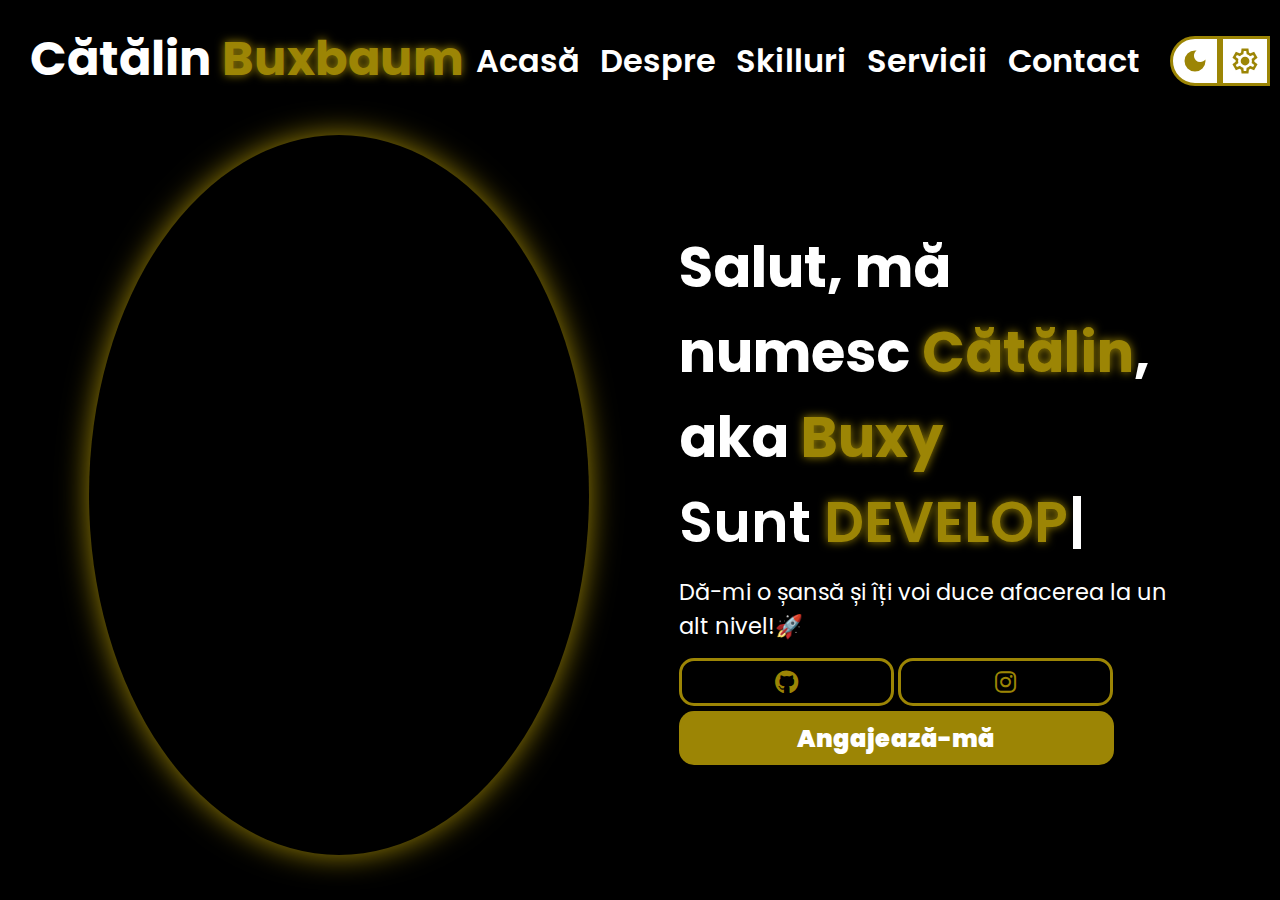
==== commit 28a8dbf6: "optimizari" ====
--- a/index.html
+++ b/index.html
@@ -2,22 +2,26 @@
 <html lang="en">
 <head>
     <meta charset="UTF-8">
-    <meta name="viewport" content="width=device-width, initial-scale=1.0">
+    <meta name="viewport" content="width=device-width, initial-scale=1.0, minimum-scale=1.0, maximum-scale=1.0, user-scalable=no">
     <link rel="stylesheet" href="https://cdnjs.cloudflare.com/ajax/libs/font-awesome/6.5.1/css/all.min.css">
     <link rel="stylesheet" href="style.css">
     <title>Buxy.ro</title>
 </head>
 <body>
-    <!-- Buton schimbare temă -->
-    <button id="theme-switch">
-        <svg xmlns="http://www.w3.org/2000/svg" height="24px" viewBox="0 -960 960 960" width="24px">
-            <path d="M480-120q-150 0-255-105T120-480q0-150 105-255t255-105q14 0 27.5 1t26.5 3q-41 29-65.5 75.5T444-660q0 90 63 153t153 63q55 0 101-24.5t75-65.5q2 13 3 26.5t1 27.5q0 150-105 255T480-120Z"/>
-        </svg>
-    </button>
-
     <!-- Navigare -->
     <nav>
         <div class="nav-container">
+            <!-- Buton schimbare temă -->
+            <button id="theme-switch">
+                <svg xmlns="http://www.w3.org/2000/svg" height="28px" viewBox="0 -960 960 960" width="28px">
+                    <path d="M480-120q-150 0-255-105T120-480q0-150 105-255t255-105q14 0 27.5 1t26.5 3q-41 29-65.5 75.5T444-660q0 90 63 153t153 63q55 0 101-24.5t75-65.5q2 13 3 26.5t1 27.5q0 150-105 255T480-120Z"/>
+                </svg>
+            </button>
+            <button id="settings-1">
+                <svg xmlns="http://www.w3.org/2000/svg" height="30px" viewBox="0 -960 960 960" width="30px" fill="#e3e3e3">
+                    <path d="m370-80-16-128q-13-5-24.5-12T307-235l-119 50L78-375l103-78q-1-7-1-13.5v-27q0-6.5 1-13.5L78-585l110-190 119 50q11-8 23-15t24-12l16-128h220l16 128q13 5 24.5 12t22.5 15l119-50 110 190-103 78q1 7 1 13.5v27q0 6.5-2 13.5l103 78-110 190-118-50q-11 8-23 15t-24 12L590-80H370Zm70-80h79l14-106q31-8 57.5-23.5T639-327l99 41 39-68-86-65q5-14 7-29.5t2-31.5q0-16-2-31.5t-7-29.5l86-65-39-68-99 42q-22-23-48.5-38.5T533-694l-13-106h-79l-14 106q-31 8-57.5 23.5T321-633l-99-41-39 68 86 64q-5 15-7 30t-2 32q0 16 2 31t7 30l-86 65 39 68 99-42q22 23 48.5 38.5T427-266l13 106Zm42-180q58 0 99-41t41-99q0-58-41-99t-99-41q-59 0-99.5 41T342-480q0 58 40.5 99t99.5 41Zm-2-140Z"/>
+                </svg>
+            </button>
             <div class="logo">Cătălin <span>Buxbaum</span></div>
             <div class="links">
                 <a href="/index.html">Acasă</a>
@@ -31,6 +35,9 @@
 
         <div class="dropdown">
             <i class="fa-solid fa-xmark cancel" onclick="toggleMenu()"></i>
+            <a href=#></a>
+            <a href=#></a>
+            <a href=#></a>
             <a href="/index.html">Acasă</a>
             <a href="/SubpagesHtml/despre.html">Despre</a>
             <a href="/SubpagesHtml/skilluri.html">Skilluri</a>
@@ -56,12 +63,12 @@
     <section>
         <div class="main-container">
             <div class="image">
-                <img src="Imagini/Par Scurt Negru.png" alt="">
+                <img id="imgimg" src="Imagini/Par Scurt Negru.png" alt="">
             </div>
             <div class="content">
                 <h1>Salut, mă numesc <span>Cătălin</span>, aka <span>Buxy</span></h1>
                 <div class="typewriter">Sunt <span class="typewriter-text"></span><label>|</label></div>
-                <p>Iți voi duce afacerea la un alt nivel!</p>
+                <p> Dă-mi o șansă și îți voi duce afacerea la un alt nivel!🚀</p>
                 <div class="social-links">
                     <a href="https://github.com/Catalin0770"><i class="fa-brands fa-github"></i></a>
                     <a href="https://www.instagram.com/cata_lino_07/"><i class="fa-brands fa-instagram"></i></a>
--- a/style.css
+++ b/style.css
@@ -22,34 +22,67 @@
 #settings {
     display: none;
 }
+a{
+    text-decoration: none;
+}
 /* Comutator temă */
 #theme-switch {
-    position: absolute;
-    right: 5px;
-    top: 5px;
+    position: absolute; /* Poziționează butonul relativ la .nav-container */
+    margin-top: 3vh;/* Ajustează distanța față de partea de sus */
+    right: 60px; /* Ajustează distanța față de partea dreaptă */
     z-index: 10000;
     height: 50px;
     width: 50px;
     padding: 0;
-    border-radius: 50%;
+    border-radius: 50px 0 0 50px;
+    border: solid;
+    border-width: 3px;
+    border-color: var(--accent-color);
     background-color: var(--text-color);
     display: flex;
     justify-content: center;
     align-items: center;
 }
-
+#theme-switch:hover{
+    background-color: var(--background-color);
+    color: var(--background-color);
+}
+#settings-1{
+        z-index: 10000;
+        position: absolute;
+        margin-top: 3vh;
+        border: solid;
+        border-width: 3px;
+        border-color: var(--accent-color);
+        display: flex;
+        width: 50px;
+        justify-content: center;
+        height: 50px;
+        align-items: center;
+        background-color: var(--text-color);
+        right: 10px;
+}
+#settings-1 svg {
+    fill: var(--accent-color);
+}
+#settings-1:hover{
+    background-color: var(--background-color);
+    color: var(--background-color);
+}
 #theme-switch svg {
     fill: var(--accent-color);
 }
 
-.lightmode #theme-switch svg:last-child,
+/* Ascunde SVG-ul pentru modul luminos în modul întunecat */
 #theme-switch svg:first-child {
     display: none;
 }
 
-.lightmode #theme-switch svg:first-child {
+/* Afișează SVG-ul pentru modul întunecat */
+#theme-switch svg:last-child {
     display: block;
 }
+
 
 
 /* Resetare stiluri de bază */
@@ -76,14 +109,27 @@
 }
 
 .nav-container {
-    border-style: none;
-    border-width: 4px;
-    border-color: rgba(156, 133, 5, 0.5);
-    width: 100%;
-    height: 100%;
     display: flex;
-    justify-content: left;
-    align-items: center;
+    justify-content: space-between; /* Elemente la stânga și dreapta */
+    align-items: center;
+    padding: 0 30px;
+    position: relative; /* Asigură poziționarea relativă pentru elementele absolute din interior */
+}
+
+.nav-container .logo {
+    margin-left: 0; /* Logo-ul rămâne în stânga */
+    font-size: 3rem;
+    margin-top: 2.5vh;
+}
+
+.nav-container .links {
+    display: flex;
+    justify-content: center;
+    align-items: center;
+    margin-left: auto; /* Împinge linkurile spre dreapta */
+    margin-right: 100px; /* Spațiu între linkuri și buton */
+    margin-top: 3vh;
+
 }
 
 /* Logo */
@@ -104,23 +150,18 @@
 .cancel {
     cursor: pointer;
     position: absolute;
-    right: 15px;
-    top: 10px;
+    right: 2vw;
+    top: 2vh;
     color: var(--text-color);
     display: none;
     font-size: clamp(2.5rem, 0.5rem + 5vw, 3rem);
 }
 
-.nav-container .links {
-    margin: 0 3vw 0 30vw;
-    display: flex;
-}
-
 .nav-container .links a {
     position: relative;
-    font-size: 1.6rem;
-    color: var(--text-color);
-    margin: 0 15px;
+    font-size: 2rem;
+    color: var(--text-color);
+    margin: 0 10px; /* Spațiere între linkuri */
     text-decoration: none;
     font-weight: 550;
     transition: 0.3s linear;
@@ -135,6 +176,7 @@
     background-color: var(--nav-link-hover);
     transition: 0.2s linear;
 }
+
 
 .nav-container .links a:hover::before {
     width: 100%;
@@ -197,7 +239,7 @@
     height: 80vh;
     border-radius: 100%;
     overflow: hidden;
-    box-shadow: 0 0 30px var(--acc ent-color);
+    box-shadow: 0 0 30px var(--accent-color);
 }
 
 .main-container .image img {
@@ -258,7 +300,7 @@
     display: inline-flex;
     justify-content: center;
     align-items: center;
-    width: 15rem;
+    width:calc(84%/2);
     height: 3rem;
     background-color: transparent;
     border: 0.2rem solid var(--accent-color);
@@ -268,7 +310,9 @@
     transition: 0.2s linear;
     margin-top: 1%;
 }
-
+.dropdown{
+    display: none;
+}
 .social-links i:hover {
     scale: 1.1;
     color: var(--background-color);
@@ -278,6 +322,7 @@
 
 /* Button */
 .content button {
+    
     display: inline-flex;
     justify-content: center;
     width: 85%;
@@ -290,6 +335,9 @@
     font-weight: 900;
     border-radius: 15px;
     transition: 0.2s linear;
+    text-decoration: none;
+    align-items: center;
+    justify-content: center;
 }
 
 .content button:hover {
@@ -300,15 +348,28 @@
     box-shadow: 0 0 40px var(--accent-color);
 }
 
+
+
+h1 .large-char {
+    font-size: 6rem !important; /* Forțează dimensiunea caracterului */
+    font-weight: bold; /* Asigură grosimea textului */
+    color: var(--text-color);
+}
+h1 .large-char-1 {
+    font-size: 6rem !important; /* Forțează dimensiunea caracterului */
+    font-weight: bold; /* Asigură grosimea textului */
+    color: var(--accent-color);
+}
+
 /* Media Queries */
 @media (max-width: 768px) {
     .logo {
-        font-size: 2rem;
-        display: flex;
-        justify-content: center;
-        align-items: center;
-        margin-top: 5px;
-        padding: none;
+        font-size: 2rem !important;
+        display: flex !important;
+        justify-content: center !important;
+        align-items: center !important;
+        margin-top: 15px !important;
+        padding: 0 !important;
     }
     #theme-switch {
         display: none;
@@ -316,10 +377,10 @@
     #theme-switch-1 {
         position: absolute;
         right: 37px;
-        top: 225px;
+        top: 285px;
         z-index: 10000;
-        height: 40px;
-        width: 45px;
+        height: 2.5rem;
+        width: 2rem;
         padding: 0;
         border: none;
         border-radius: 0 0 0 40px;
@@ -334,12 +395,12 @@
         position: absolute;
         display: flex;
         border: none;
-        width: 45px;
+        width: 2.5rem;
         justify-content: center;
         right: 0px;
         padding: 0;
-        height: 40px;
-        top: 225px;
+        height: 2.5rem;
+        top: 285px;
         align-items: center;
         background-color: var(--text-color);
     }
@@ -370,20 +431,21 @@
 
     .nav-container .links {
         display: none;
-        color: white;
     }
 
     .hamburg {
     display: block; 
     z-index: 1001; 
     position: absolute;
-    top: 10px;
-    right: 15px;
+    top: 2vh;
+    right: 5vw;
     color: var(--text-color);
     font-size: clamp(2.5rem, 0.5rem + 5vw, 3rem);
     cursor: pointer;
     }
-
+    .typewriter{
+        font-size: 2rem;
+    }
     .dropdown {
         display: block;
         width: 20%;
@@ -394,20 +456,28 @@
         display: block; 
     }
     .dropdown.active {
+        border-color: var(--text-color);
         display: flex;
         flex-direction: column;
         transform: translateX(0);
         z-index: 10000;
     }
-    .dropdown .a{
+    .dropdown a{
         text-decoration: none;
+        color: var(--text-color);
     }
     .main-container {
         flex-direction: column;
         text-align: center;
         padding: 20px;
     }
-
+    .dropdown.active .cancel {
+        display: block;
+    }
+    .cancel{
+        color: var(--text-color);
+        right: 5.7vw;
+    }
     .main-container .image {
         width: 100%;
         height: auto;
@@ -422,26 +492,29 @@
     }
 
     .content h1 {
+        font-size: 2.5rem;
+    }
+
+    .content .typewriter {
+        font-size: 2.5rem;
+    }
+    
+    .social-links i {
+        width: 10rem;
+        height: 3rem;
         font-size: 2rem;
-    }
-
-    .content .typewriter {
-        font-size: 1.5rem;
-    }
-
-    .social-links i {
-        width: 3rem;
-        height: 3rem;
-        font-size: 1.2rem;
-        color: white;
-    }
-
+        color: var(--accent-color);
+    }
     .content button {
+        display: flex;
         font-size: 1.8rem;
-        width: 110%;
+        width: 75vw;;
         display: flex;
         align-items: center;
         justify-content: center;
+    }
+    #settings-1{
+        display: none;
     }
 }
 
